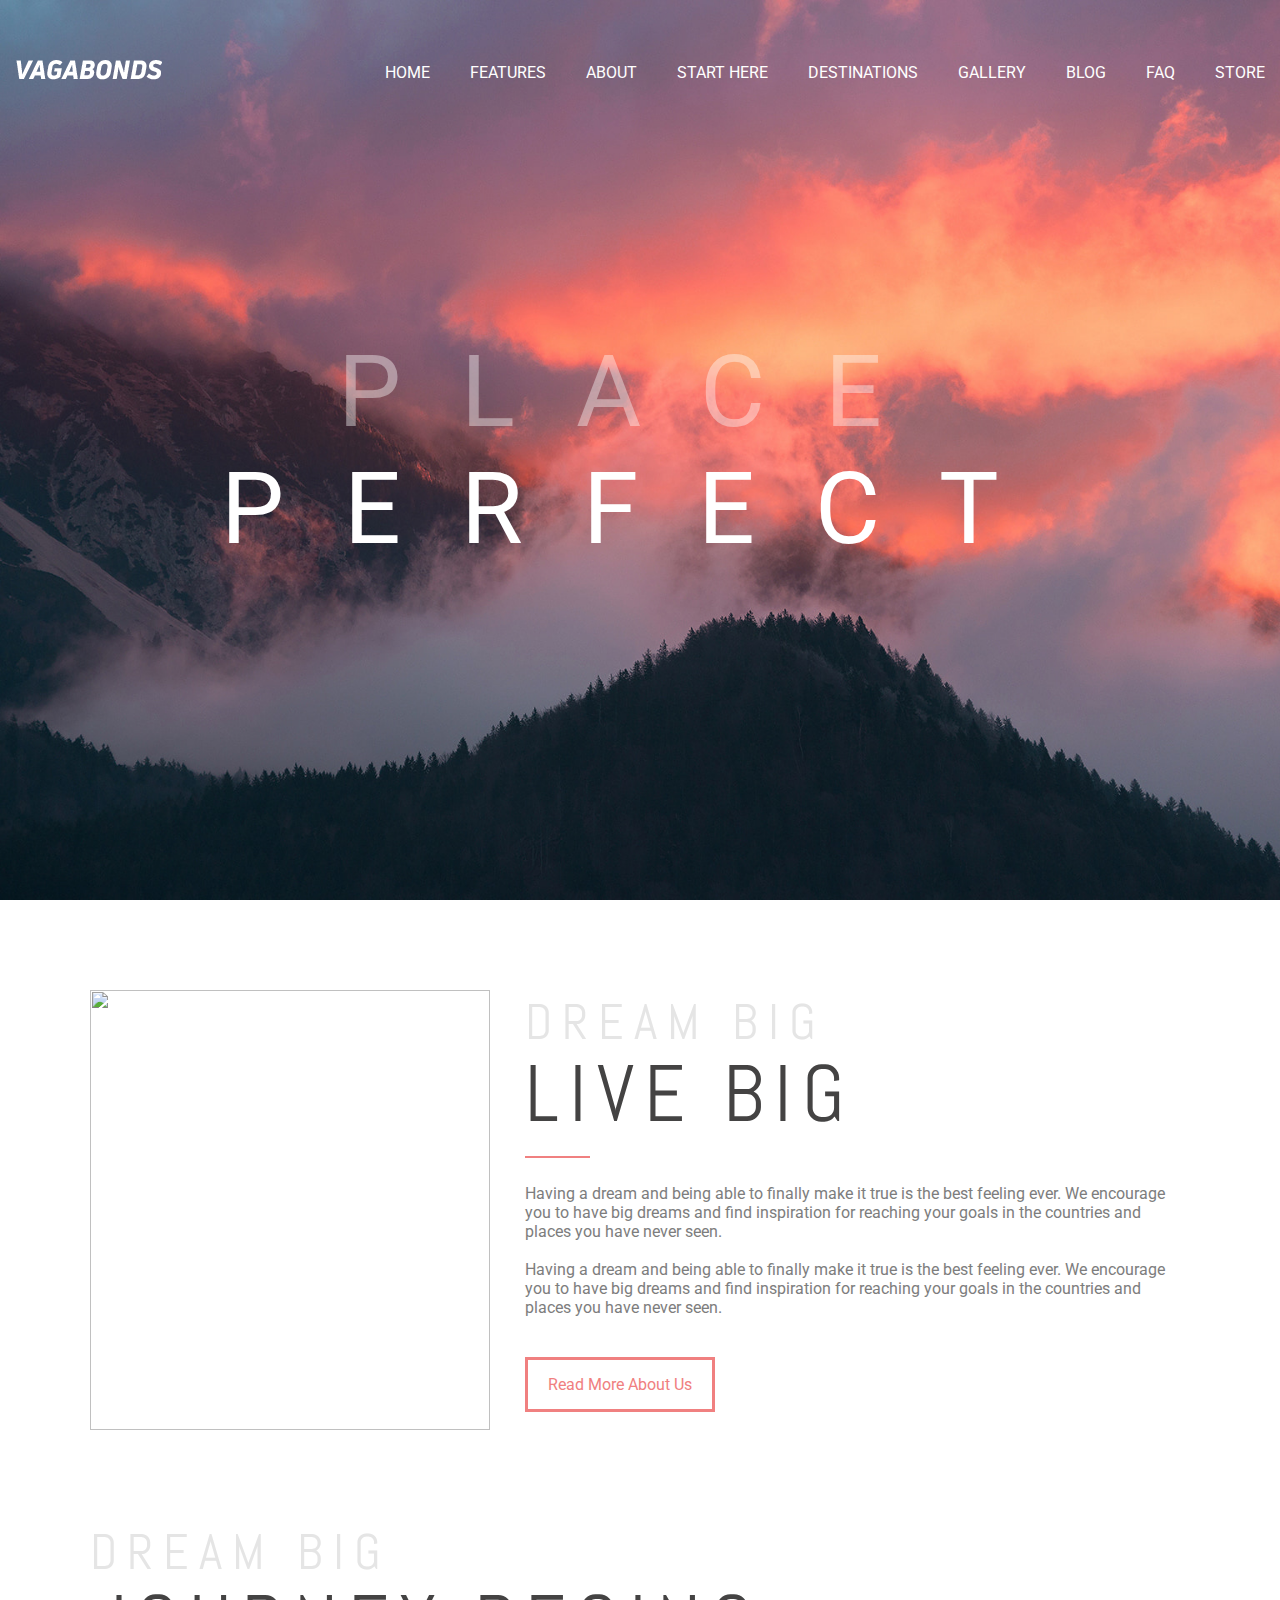
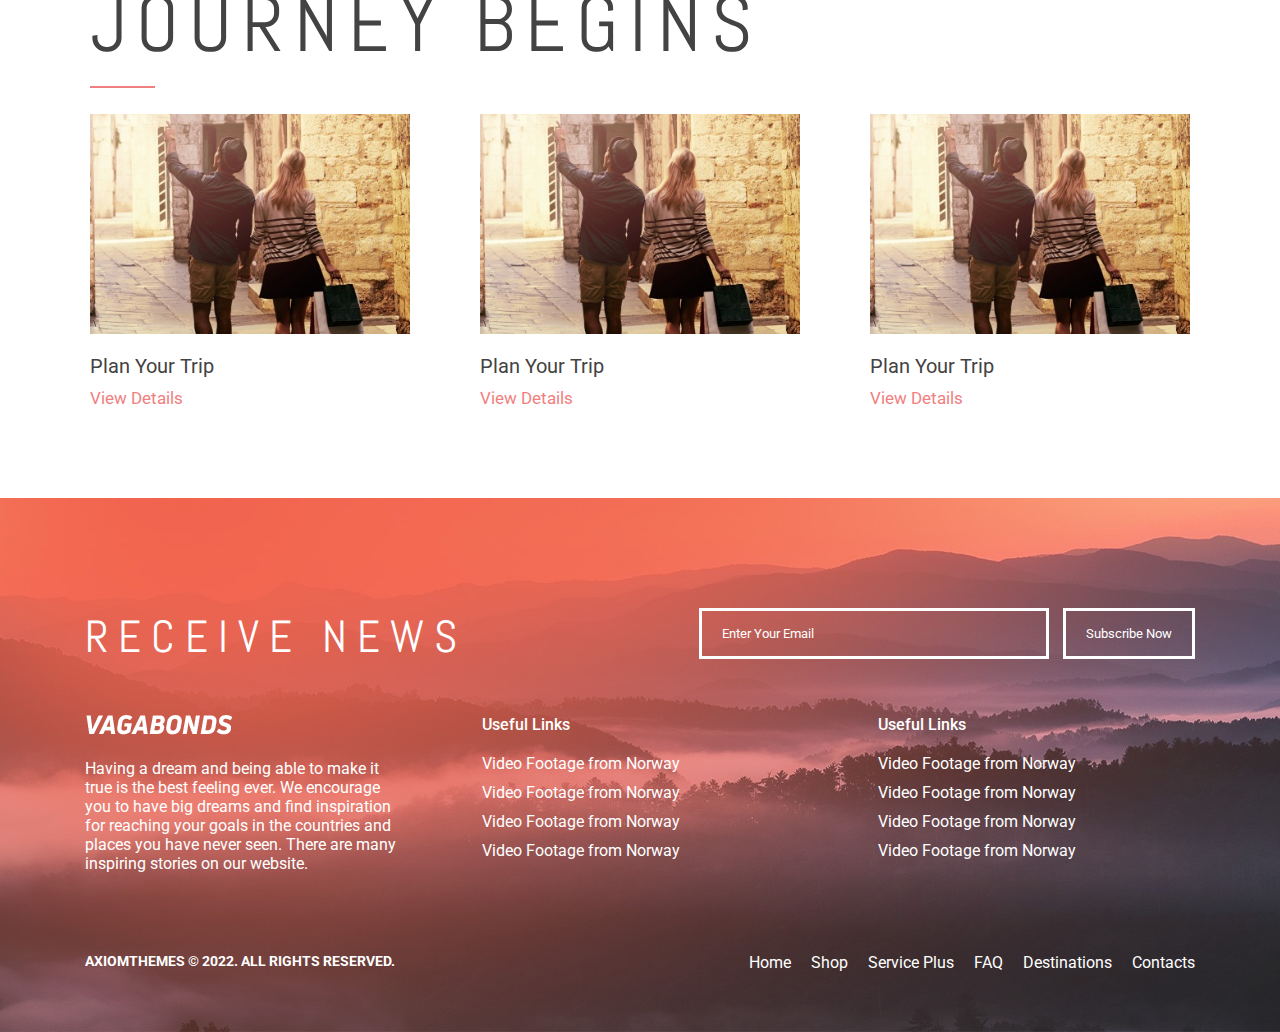
==== vagabonds-replica/index.html @ 5b023198 "feature section completed" ====
<!DOCTYPE html>
<html lang="en">
    <head>
        <meta charset="UTF-8">
        <meta http-equiv="X-UA-Compatible" content="IE=edge">
        <meta name="viewport" content="width=device-width, initial-scale=1.0">
        <!-- Google Fonts Abel and Roboto -->
        <link href="https://fonts.googleapis.com/css2?family=Abel&family=Roboto:ital,wght@0,100;0,300;0,400;0,500;0,700;0,900;1,100;1,300;1,400;1,500;1,700;1,900&display=swap" rel="stylesheet">
        <!-- FontAwesome Icons -->
        <link rel="stylesheet" href="https://use.fontawesome.com/releases/v5.15.4/css/all.css" integrity="sha384-DyZ88mC6Up2uqS4h/KRgHuoeGwBcD4Ng9SiP4dIRy0EXTlnuz47vAwmeGwVChigm" crossorigin="anonymous">
        <!-- Our Custom CSS -->
        <link rel="stylesheet" href="./css/style.css">
        <title>VAGABONDS-Replica</title>
    </head>
    <body>
        <!-- Header Start -->
        <header id="main_header">
            <div class="container">
                <div class="header-nav">
                    <div class="logo">
                        <img src="./images/logo.png" alt="Logo">
                    </div>
                    <button class="bar-button btn">
                        <i class="fas fa-bars"></i>
                    </button>
                    <nav id="navigation" class="navigation">
                        <ul class="main-parent-li-wrapper">
                            <li class="li-item-parent">
                                <a href="#">HOME</a>
                            </li>
                            <li class="li-item-parent">
                                <a href="#">FEATURES</a>
                                <ul class="child-li-wrapper">
                                    <li>
                                        <a href="#">Child 1</a>
                                    </li>
                                    <li>
                                        <a href="#">Child 2</a>
                                    </li>
                                    <li>
                                        <a href="#">Child 3</a>
                                    </li>
                                </ul>
                            </li>
                            <li class="li-item-parent">
                                <a href="#">ABOUT</a>
                            </li>
                            <li class="li-item-parent">
                                <a href="#">START HERE</a>
                            </li>
                            <li class="li-item-parent">
                                <a href="#">DESTINATIONS</a>
                            </li>
                            <li class="li-item-parent">
                                <a href="#">GALLERY</a>
                                <ul class="child-li-wrapper">
                                    <li>
                                        <a href="#">Child 1</a>
                                    </li>
                                    <li>
                                        <a href="#">Child 2</a>
                                    </li>
                                    <li>
                                        <a href="#">Child 3</a>
                                    </li>
                                </ul>
                            </li>
                            <li class="li-item-parent">
                                <a href="#">BLOG</a>
                            </li>
                            <li class="li-item-parent">
                                <a href="#">FAQ</a>
                            </li>
                            <li class="li-item-parent">
                                <a href="#">STORE</a>
                            </li>
                        </ul>
                    </nav>
                </div>
                <div class="header-title">
                    <h1>
                        <span class="top">Place</span>
                        <span class="bottom">Perfect</span>
                    </h1>
                </div>
            </div>
        </header>
        <!-- Header End -->

        <!-- About Us Section Start -->
        <section id="about_us">
            <div class="container">
                <div class="left-side">
                    <img src="https://images.unsplash.com/photo-1637766717192-0f2d350ba7ee?ixlib=rb-1.2.1&ixid=MnwxMjA3fDB8MHxwaG90by1wYWdlfHx8fGVufDB8fHx8&auto=format&fit=crop&w=1374&q=80" alt="">
                </div>
                <div class="right-side">
                    <h2>
                        <span class="dull">DREAM BIG</span>
                        <span class="dark">LIVE BIG</span>
                    </h2>
                    <p>
                        Having a dream and being able to finally make it true is the best feeling ever. We encourage you to have big dreams and find inspiration for reaching your goals in the countries and places you have never seen.
                        <br>
                        <br>
                        Having a dream and being able to finally make it true is the best feeling ever. We encourage you to have big dreams and find inspiration for reaching your goals in the countries and places you have never seen.
                    </p>
                    <a class="button" href="#">Read More About Us</a>
                </div>
            </div>
        </section>
        <!-- About Us Section End -->

        <!-- Feature Posts Section Start -->
        <section id="feature_posts">
            <div class="container">
                <h2>
                    <span class="dull">DREAM BIG</span>
                    <span class="dark">JOURNEY BEGINS</span>
                </h2>
                <div class="row">
                    <div class="left">
                        <div class="img">
                            <img src="./images/left-img.jpg" alt="A girl and a boy are walking!">
                            <div class="layout">
                                <i class="far fa-plus-square"></i>
                            </div>
                        </div>
                        <div class="info">
                            <h4>Plan Your Trip</h4>
                            <a href="#">View Details<i class="fas fa-arrow-right"></i></a>
                        </div>
                    </div>
                    <div class="middle">
                        <div class="img">
                            <img src="./images/left-img.jpg" alt="A girl and a boy are walking!">
                            <div class="layout">
                                <i class="far fa-plus-square"></i>
                            </div>
                        </div>
                        <div class="info">
                            <h4>Plan Your Trip</h4>
                            <a href="#">View Details<i class="fas fa-arrow-right"></i></a>
                        </div>
                    </div>
                    <div class="right">
                        <div class="img">
                            <img src="./images/left-img.jpg" alt="A girl and a boy are walking!">
                            <div class="layout">
                                <i class="far fa-plus-square"></i>
                            </div>
                        </div>
                        <div class="info">
                            <h4>Plan Your Trip</h4>
                            <a href="#">View Details<i class="fas fa-arrow-right"></i></a>
                        </div>
                    </div>
                </div>
            </div>
        </section>
        <!-- Feature Posts Section End -->

        <!-- Footer Start -->
        <footer id="main_footer">
            <div class="container">
                <div class="row-1">
                    <div class="contact-form">
                        <div class="heading">RECEIVE NEWS</div>
                        <form action="#">
                            <input class="email" type="email" placeholder="Enter Your Email">
                            <input class="submit-button" type="submit" value="Subscribe Now">
                        </form>
                    </div>
                </div>
                <div class="row-2">
                    <div class="column-1 column">
                        <div class="logo heading">
                            <img src="./images/logo.png" alt="Footer Logo">
                        </div>
                        <div class="brief-info">
                            <p>
                                Having a dream and being able to make it true is the best feeling ever. We encourage you to have big dreams and find inspiration for reaching your goals in the countries and places you have never seen. There are many inspiring stories on our website.
                            </p>
                        </div>
                    </div>
                    <div class="column-2 column">
                        <div class="heading">Useful Links</div>
                        <div class="links">
                            <ul>
                                <li>
                                    <a href="#">Video Footage from Norway<i class="fas fa-arrow-right"></i></a>
                                </li>
                                <li>
                                    <a href="#">Video Footage from Norway<i class="fas fa-arrow-right"></i></a>
                                </li>
                                <li>
                                    <a href="#">Video Footage from Norway<i class="fas fa-arrow-right"></i></a>
                                </li>
                                <li>
                                    <a href="#">Video Footage from Norway<i class="fas fa-arrow-right"></i></a>
                                </li>
                            </ul>
                        </div>
                    </div>
                    <div class="column-3 column">
                        <div class="heading">Useful Links</div>
                        <div class="links">
                            <ul>
                                <li>
                                    <a href="#">Video Footage from Norway<i class="fas fa-arrow-right"></i></a>
                                </li>
                                <li>
                                    <a href="#">Video Footage from Norway<i class="fas fa-arrow-right"></i></a>
                                </li>
                                <li>
                                    <a href="#">Video Footage from Norway<i class="fas fa-arrow-right"></i></a>
                                </li>
                                <li>
                                    <a href="#">Video Footage from Norway<i class="fas fa-arrow-right"></i></a>
                                </li>
                            </ul>
                        </div>
                    </div>
                </div>
                <div class="row-3">
                    <div class="copy-rights">
                        AXIOMTHEMES © 2022. ALL RIGHTS RESERVED.
                    </div>
                    <div class="nav-links">
                        <nav>
                            <ul>
                                <li>
                                    <a href="#">Home</a>
                                </li>
                                <li>
                                    <a href="#">Shop</a>
                                </li>
                                <li>
                                    <a href="#">Service Plus</a>
                                </li>
                                <li>
                                    <a href="#">FAQ</a>
                                </li>
                                <li>
                                    <a href="#">Destinations</a>
                                </li>
                                <li>
                                    <a href="#">Contacts</a>
                                </li>
                            </ul>
                        </nav>
                    </div>
                </div>
            </div>
        </footer>
        <!-- Footer End -->
        <script src="./js/custom.js"></script>
    </body>
</html>
---- vagabonds-replica/css/style.css ----
*{
    margin: 0;
    padding: 0;
    box-sizing: border-box;
    font-family: 'Roboto', sans-serif;
}

h2 .dull{
    display: block;
    font-size: 50px;
    color: #e5e5e5;
    font-family: 'Abel';
    letter-spacing: 10px;
    font-weight: normal;
}

h2 .dark{
    display: block;
    font-size: 80px;
    color: #444343;
    font-family: 'Abel';
    letter-spacing: 10px;
    font-weight: normal;
    line-height: 1;
}

h2{
    margin-bottom: 50px;
    position: relative;
}

h2:after{
    content: "";
    width: 65px;
    height: 2px;
    background-color: lightcoral;
    position: absolute;
    left: 0px;
    bottom: -24px;
}

.button{
    padding: 15px 20px;
    background: transparent;
    border: 3px solid lightcoral;
    color: lightcoral;
    cursor: pointer;
    text-decoration: none;
    display: inline-block;
}

.button:hover{
    border: 3px solid #444343;
    color: #444343;
}

p{
    color: #7d7d7d;
}

.child-li-wrapper a:hover{
    color: lightcoral !important;
}

.d-none{
    display: none;
}

.d-block{
    display: block;
}

.container{
    max-width: 1280px;
    margin: auto;
}

section, header{
    margin-bottom: 90px;
}

/*  Header Section CSS START  */
#main_header{
    background-image: url('../images/header-background.jpg');
    background-repeat: no-repeat;
    background-size: cover;
    background-position: center;
    height: 100vh;
    position: relative;
    padding: 60px 15px 0 15px;
}

#main_header .header-nav{
    display: flex;
    justify-content: space-between;
    align-items: center;
    position: relative;
    z-index: 1;
}

#main_header .header-nav{
    cursor: pointer;
}

#main_header .bar-button{
    background: none;
    border: none;
    display: none;
    cursor: pointer;
}

#main_header .bar-button .fa-bars{
    font-size: 30px;
    color: white;
}

#main_header .navigation ul{
    display: flex;
}

#main_header .navigation ul .li-item-parent{
    margin-right: 40px;
    list-style: none;
    position: relative;
}

#main_header .navigation ul .li-item-parent:last-child{
    margin-right: 0;
}

#main_header .navigation ul .li-item-parent a{
    color: white;
    text-decoration: none;
    font-family: 'Roboto', sans-serif;
}

#main_header .navigation ul li .child-li-wrapper{
    position: absolute;
    top: 20px;
    flex-direction: column;
    background-color: white;
    padding: 20px;
    display: none;
}

#main_header .navigation ul .li-item-parent:hover .child-li-wrapper{
    display: block;
}

#main_header .navigation ul li .child-li-wrapper li{
    list-style: none;
    width: max-content;
    margin-bottom: 20px;
}

#main_header .navigation ul li .child-li-wrapper li:hover a{
    color: tomato;
}

#main_header .navigation ul li .child-li-wrapper li:last-child{
    margin-bottom: 0;
}

#main_header .navigation ul li .child-li-wrapper a{
    color: #454545;
}

#main_header .header-title{
    position: absolute;
    top: 0;
    left: 0;
    right: 0;
    bottom: 0;
    text-align: center;
    color: white;
    font-size: 50px;
    display: flex;
    justify-content: center;
    align-items: center;
}

#main_header h1{
    display: flex;
    flex-direction: column;
    text-align: center;
    letter-spacing: 60px;
    text-transform: uppercase;
    font-family: 'Abel', sans-serif;
    font-weight: normal;
}

#main_header h1 .top{
    opacity: 0.4;
}

@media screen and (max-width:1100px){
    #main_header .navigation{
        display: none;
    }

    #main_header .bar-button{
        display: block;
    }
}

@media screen and (max-width:900px){
    #main_header .header-title{
        font-size: inherit;
    }
}

@media screen and (max-width:700px){
    #main_header h1{
        letter-spacing: 30px;
    }

    #main_header .header-title{
        font-size: 10px;
    }
}

/*  Header Section CSS END  */

/*  Footer Section CSS Start  */

#main_footer{
    background-image: url('../images/footer-backgroun.jpg');
    background-repeat: no-repeat;
    background-size: cover;
    background-position: center;
    position: relative;
    padding: 60px 15px 0 15px;
}

#main_footer .container{
    padding: 50px 70px;
}

#main_footer .contact-form{
    display: flex;
    justify-content: space-between;
    flex-wrap: wrap;
}

#main_footer .contact-form .heading{
    color: white;
    font-size: 45px;
    font-family: 'Abel', sans-serif;
    letter-spacing: 10px;
}

#main_footer .contact-form form{
    width: 100%;
    text-align: right;
    max-width: 500px;
}

#main_footer .contact-form input{
    padding: 15px 20px;
    background: transparent;
    border: 3px solid white;
    color: white;
    cursor: pointer;
}

#main_footer .contact-form .submit-button:hover{
    background-color: lightcoral;
}

#main_footer .contact-form .email{
    margin-right: 10px;
    max-width: 350px;
    width: 100%;
}

#main_footer .contact-form input::placeholder{
    color: white;
}

#main_footer .row-1{
    margin-bottom: 50px;
}

#main_footer .row-2{
    display: flex;
    flex-wrap: wrap;
    margin-bottom: 50px;
}

#main_footer .row-2 .column{
    flex: 1;
    min-width: 227px;
    width: 100%;
    margin-bottom: 30px !important;
}

#main_footer .row-2 .column-2{
    margin: 0 80px;
}

#main_footer .row-2 .column .heading{
    margin-bottom: 20px;
    color: white;
    font-family: 'Roboto', sans-serif;
    font-weight: 500;
}

#main_footer .row-2 .column-1 .brief-info{
    color: white;
    font-family: 'Roboto', sans-serif;
}

#main_footer .row-2 .column-1 .logo{
    cursor: pointer;
}

#main_footer .links ul{
    list-style: none;
    list-style: none;
}

#main_footer p{
    color: white;
}

#main_footer .links ul li{
    margin-bottom: 10px;
}

#main_footer .links ul a{
    color: white;
    text-decoration: none;
    font-family: 'Roboto', sans-serif;
}

#main_footer .links ul a i{
    float: right;
}

#main_footer .row-3{
    display: flex;
    flex-wrap: wrap;
    justify-content: space-between;
}

#main_footer .row-3 .copy-rights{
    color: white;
    font-size: 14px;
    margin-bottom: 10px;
    font-weight: bold;
}

#main_footer .row-3 nav ul{
    display: flex;
    list-style: none;
    flex-wrap: wrap;
}

#main_footer .row-3 nav ul li{
    margin-right: 20px;
    margin-bottom: 10px;
}

#main_footer .row-3 nav ul li:last-child{
    margin-right: 0;
}

#main_footer .row-3 nav ul li a{
    color: white;
    text-decoration: none;
}

@media screen and (max-width: 784px){
    #main_footer .row-2 .column-2{
        margin-left: 0;
        margin-right: 0;
    }

    #main_footer .row-2 .column{
        flex: initial;
    }
}

@media screen and (max-width: 668px){
    #main_footer .contact-form form{
        text-align: left;
    }

    #main_footer .contact-form .email{
        margin-bottom: 20px;
    }

    #main_footer .contact-form .heading{
        margin-bottom: 20px;
    }
}

@media screen and (max-width: 500px){
    #main_footer .container{
        padding-left: 0;
        padding-right: 0;
    }
}
/*  Footer Section CSS END  */

/*  About Us Section CSS Start  */
#about_us .left-side{
    max-width: 400px;
    height: 440px;
    flex: 1;
    min-width: 400px;
}

#about_us .container{
    display: flex;
    flex-wrap: wrap;
    padding: 0 90px;
}

#about_us .left-side img{
    width: 100%;
    height: 100%;
    object-fit: cover;
}

#about_us .right-side{
    flex: 1;
    margin-left: 35px;
    min-width: 507px;
}

#about_us .right-side p{
    margin-bottom: 40px;
}

@media screen and (max-width: 1122px){
    #about_us .left-side{
        max-width: initial;
        height: 250px;
        flex: 1;
        min-width: 400px;
    }
}

@media screen and (max-width: 760px){
    #about_us .container{
        display: inherit;
        padding: 60px 15px;
    }

    #about_us .left-side{
        min-width: initial;
    }

    #about_us .right-side{
        min-width: inherit;
        margin-left: 0;
    }
}
/*  About Us Section CSS END  */

/* Feature Posts Section Start */
#feature_posts .img{
    max-width: 320px;
    max-height: 220px;
    height: 100%;
    width: 100%;
    margin-bottom: 20px;
    position: relative;
}

#feature_posts .img .layout{
    position: absolute;
    top: 0;
    bottom: 0;
    right: 0;
    left: 0;
    background: rgba(240, 128, 128, 0.8);
    display: flex;
    justify-content: center;
    align-items: center;
    opacity: 0;
    transition: all 0.3s linear;
}

#feature_posts .img .layout i{
    color: white;
    font-size: 60px;
    transform: scale(0);
    transition: all 0.3s linear;
}

#feature_posts .img:hover .layout{
    opacity: 1;
}


#feature_posts .img:hover i{
    transform: scale(1);
}

#feature_posts{
    padding: 0 90px;
}

#feature_posts .img img{
    width: 100%;
    height: 100%;
    object-fit: cover;
}

#feature_posts .row{
    display: flex;
    justify-content: space-between;
    flex-wrap: wrap;
}

#feature_posts .info h4{
    font-size: 20px;
    font-weight: 400;
    margin-bottom: 10px;
    color: #444343;
}

#feature_posts .info a{
    font-size: 17px;
    font-weight: 400;
    margin-bottom: 10px;
    color: lightcoral;
    text-decoration: none;
}

#feature_posts .info a i{
    margin-left: 10px;
    font-size: 13px;
}


/* Feature Posts Section End */
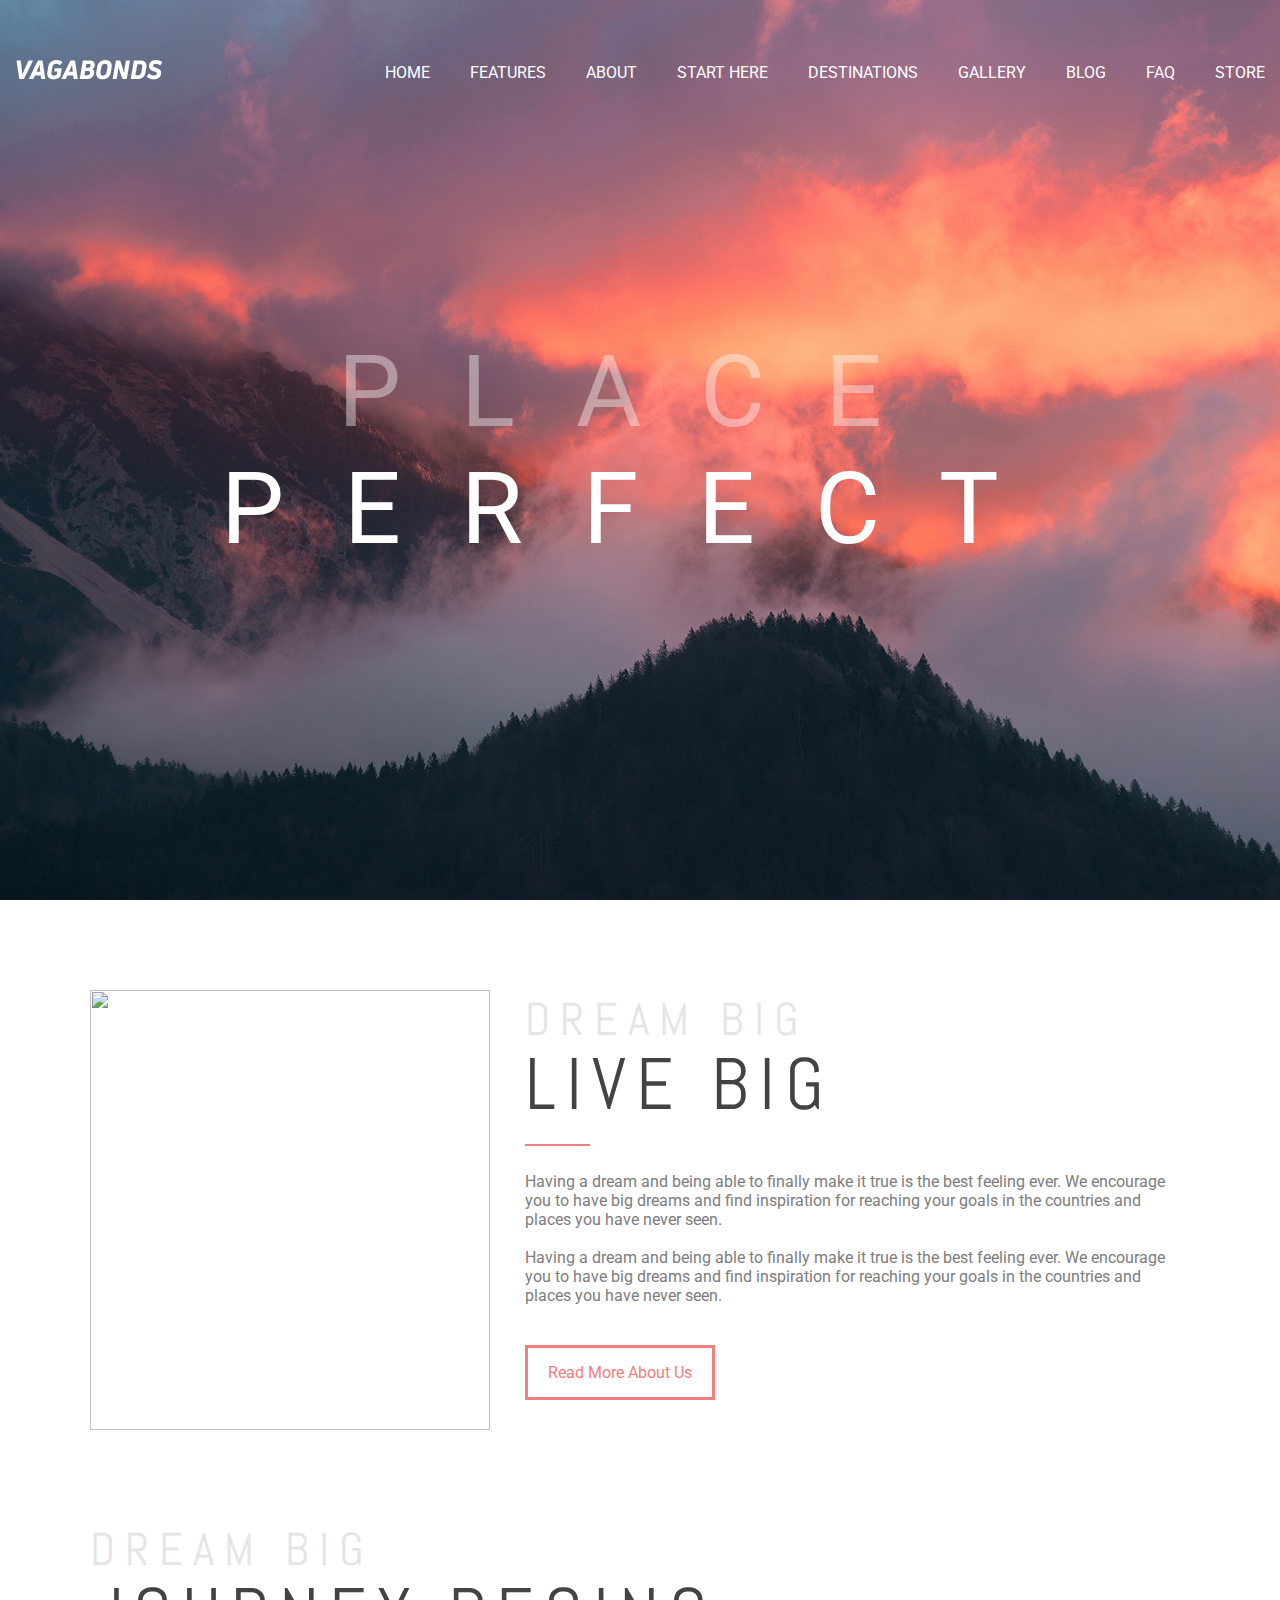
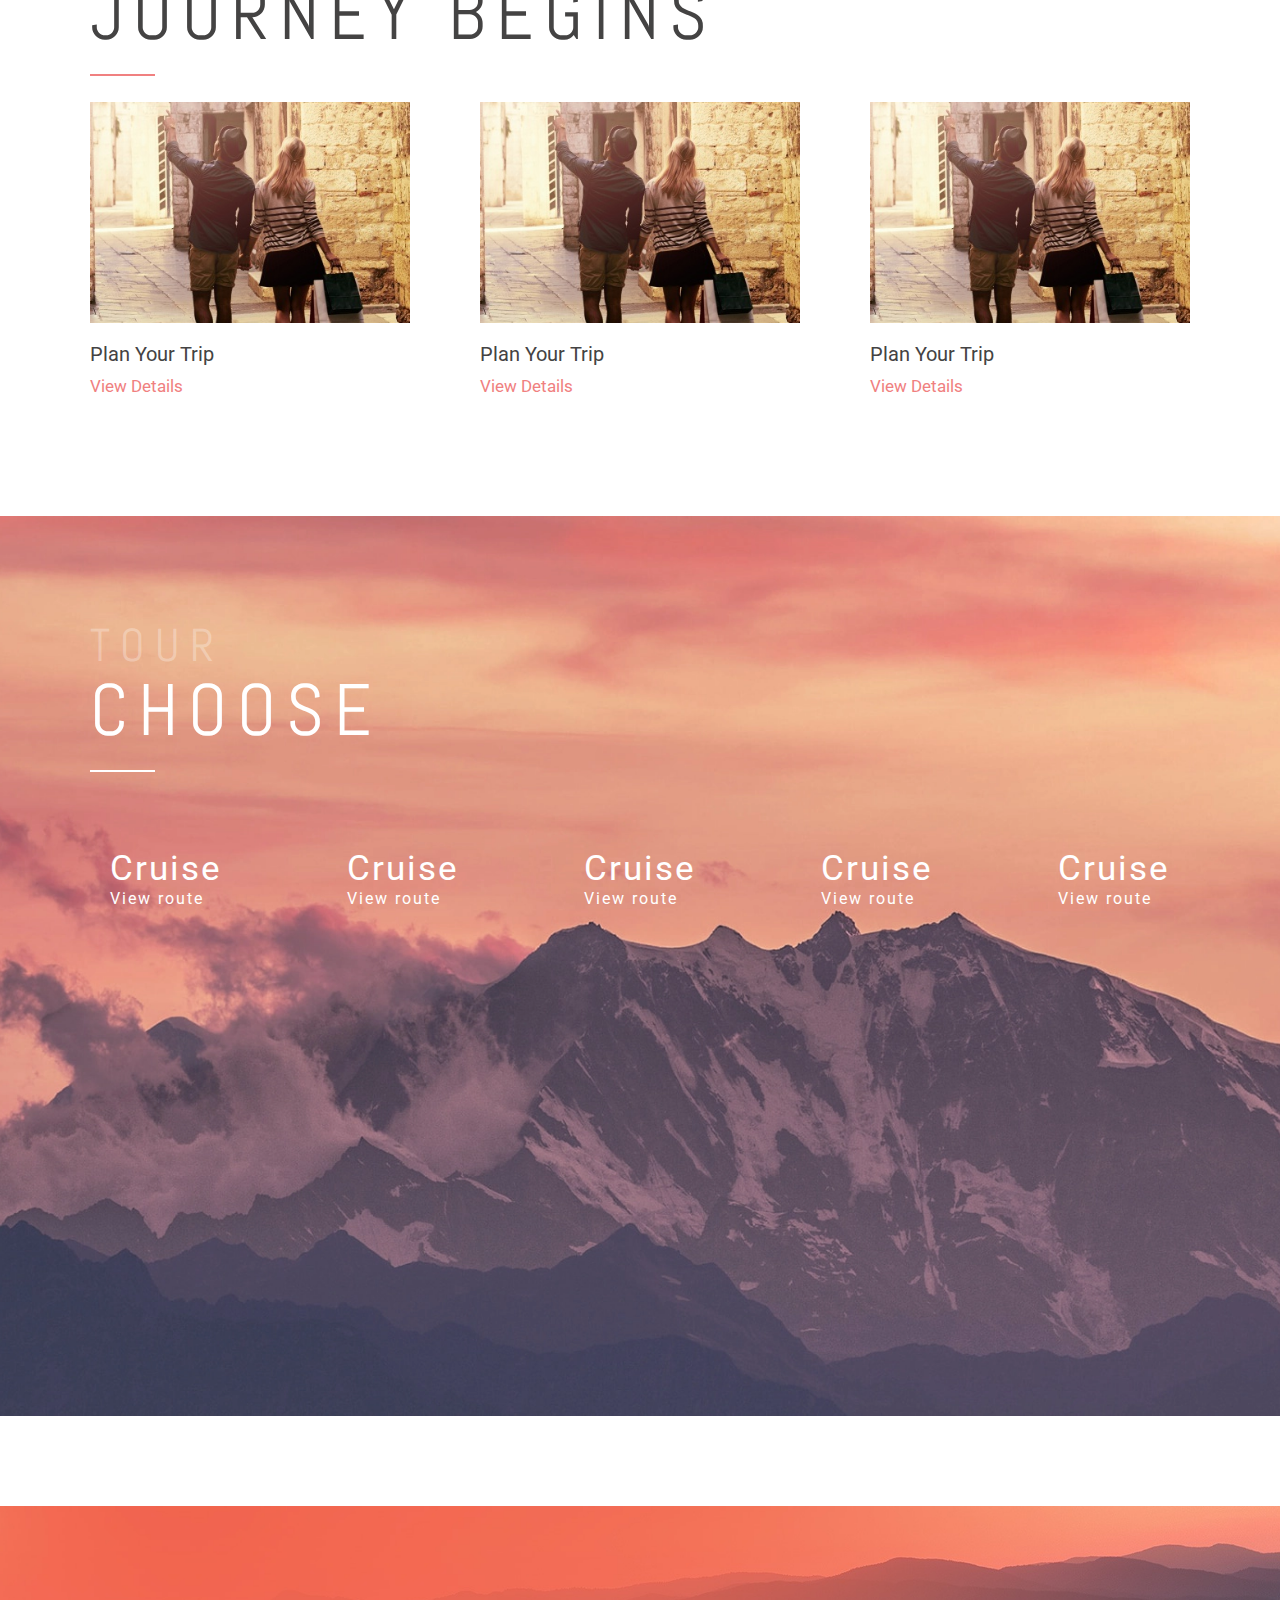
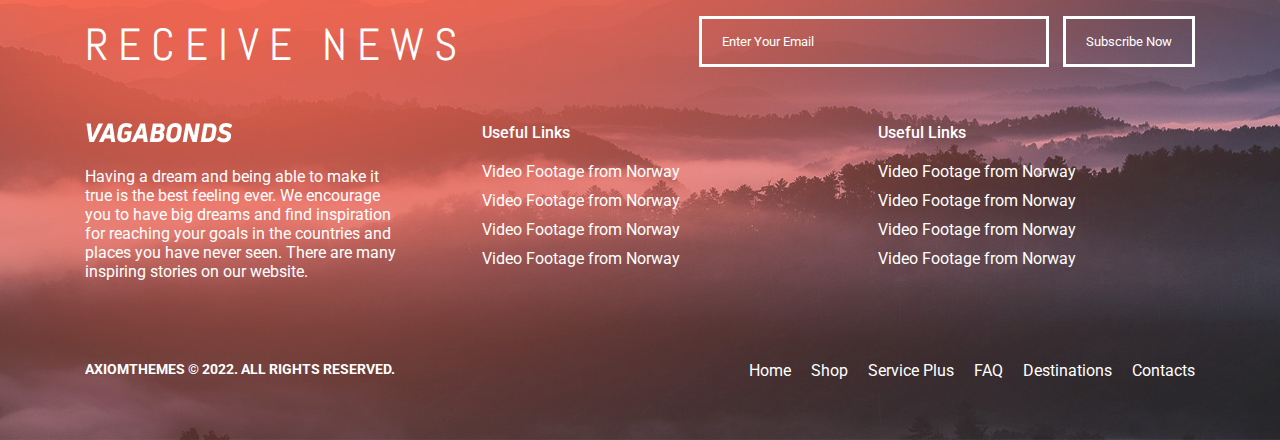
==== commit a9d8a7da: "category choose section done" ====
--- a/vagabonds-replica/index.html
+++ b/vagabonds-replica/index.html
@@ -118,7 +118,7 @@
                     <span class="dark">JOURNEY BEGINS</span>
                 </h2>
                 <div class="row">
-                    <div class="left">
+                    <div class="left row-item">
                         <div class="img">
                             <img src="./images/left-img.jpg" alt="A girl and a boy are walking!">
                             <div class="layout">
@@ -130,7 +130,7 @@
                             <a href="#">View Details<i class="fas fa-arrow-right"></i></a>
                         </div>
                     </div>
-                    <div class="middle">
+                    <div class="middle row-item">
                         <div class="img">
                             <img src="./images/left-img.jpg" alt="A girl and a boy are walking!">
                             <div class="layout">
@@ -142,7 +142,7 @@
                             <a href="#">View Details<i class="fas fa-arrow-right"></i></a>
                         </div>
                     </div>
-                    <div class="right">
+                    <div class="right row-item">
                         <div class="img">
                             <img src="./images/left-img.jpg" alt="A girl and a boy are walking!">
                             <div class="layout">
@@ -158,6 +158,44 @@
             </div>
         </section>
         <!-- Feature Posts Section End -->
+
+        <!-- Category Choose Section Start -->
+        <section id="category_choose">
+            <div class="container">
+                <h2>
+                    <span class="dull">Tour</span>
+                    <span class="dark">Choose</span>
+                </h2>
+                <div class="row">
+                    <a href="#">
+                        <i class="fas fa-th-large"></i>
+                        <h4>Cruise</h4>
+                        <span>View route<i class="fas fa-arrow-right"></i></span>
+                    </a>
+                    <a href="#">
+                        <i class="fas fa-th-large"></i>
+                        <h4>Cruise</h4>
+                        <span>View route<i class="fas fa-arrow-right"></i></span>
+                    </a>
+                    <a href="#">
+                        <i class="fas fa-th-large"></i>
+                        <h4>Cruise</h4>
+                        <span>View route<i class="fas fa-arrow-right"></i></span>
+                    </a>
+                    <a href="#">
+                        <i class="fas fa-th-large"></i>
+                        <h4>Cruise</h4>
+                        <span>View route<i class="fas fa-arrow-right"></i></span>
+                    </a>
+                    <a href="#">
+                        <i class="fas fa-th-large"></i>
+                        <h4>Cruise</h4>
+                        <span>View route<i class="fas fa-arrow-right"></i></span>
+                    </a>
+                </div>
+            </div>
+        </section>
+        <!-- Category Choose Section End -->
 
         <!-- Footer Start -->
         <footer id="main_footer">
--- a/vagabonds-replica/css/style.css
+++ b/vagabonds-replica/css/style.css
@@ -7,7 +7,7 @@
 
 h2 .dull{
     display: block;
-    font-size: 50px;
+    font-size: 3.6vw;
     color: #e5e5e5;
     font-family: 'Abel';
     letter-spacing: 10px;
@@ -16,7 +16,7 @@
 
 h2 .dark{
     display: block;
-    font-size: 80px;
+    font-size: 5.7vw;
     color: #444343;
     font-family: 'Abel';
     letter-spacing: 10px;
@@ -27,6 +27,7 @@
 h2{
     margin-bottom: 50px;
     position: relative;
+    text-transform: uppercase;
 }
 
 h2:after{
@@ -439,13 +440,14 @@
         height: 250px;
         flex: 1;
         min-width: 400px;
+        margin-bottom: 20px;
     }
 }
 
 @media screen and (max-width: 760px){
     #about_us .container{
         display: inherit;
-        padding: 60px 15px;
+        padding: 0 15px;
     }
 
     #about_us .left-side{
@@ -463,8 +465,6 @@
 #feature_posts .img{
     max-width: 320px;
     max-height: 220px;
-    height: 100%;
-    width: 100%;
     margin-bottom: 20px;
     position: relative;
 }
@@ -515,6 +515,10 @@
     flex-wrap: wrap;
 }
 
+#feature_posts .row-item{
+    margin-bottom: 30px;
+}
+
 #feature_posts .info h4{
     font-size: 20px;
     font-weight: 400;
@@ -536,4 +540,69 @@
 }
 
 
-/* Feature Posts Section End */+/* Feature Posts Section End */
+
+/* Category Choose Section Start */
+#category_choose{
+    background-image: url(../images/new-img-8-vag-copyright.jpg);
+    background-repeat: no-repeat;
+    background-position: center;
+    background-size: cover;
+    min-height: 100vh;
+    padding: 0 90px;
+}
+
+#category_choose .container{
+    padding-top: 100px;
+    padding-bottom: 100px;
+}
+
+#category_choose .container .row{
+    display: flex;
+    justify-content: space-between;
+    flex-wrap: wrap;
+}
+
+#category_choose h2{
+    margin-bottom: 80px;
+}
+
+#category_choose h2 .dull{
+    color: rgba(255, 255, 255, 0.301);
+}
+
+#category_choose h2::after{
+    background-color: white;
+}
+
+#category_choose h2 .dark{
+    color: white;
+}
+
+#category_choose .row a{
+    display: inline-block;
+    color: white;
+    text-decoration: none;
+    margin: 20px;
+}
+
+#category_choose .row a h4{
+    font-weight: normal;
+    font-size: 35px;
+    text-decoration: none;
+    letter-spacing: 2px;
+}
+
+#category_choose .row a .fa-th-large{
+    font-size: 80px;
+    margin-bottom: 10px;
+}
+
+#category_choose .row a .fa-arrow-right{
+    margin-left: 10px;
+}
+
+#category_choose .row a span{
+    letter-spacing: 2px;
+}
+/* Category Choose Section End */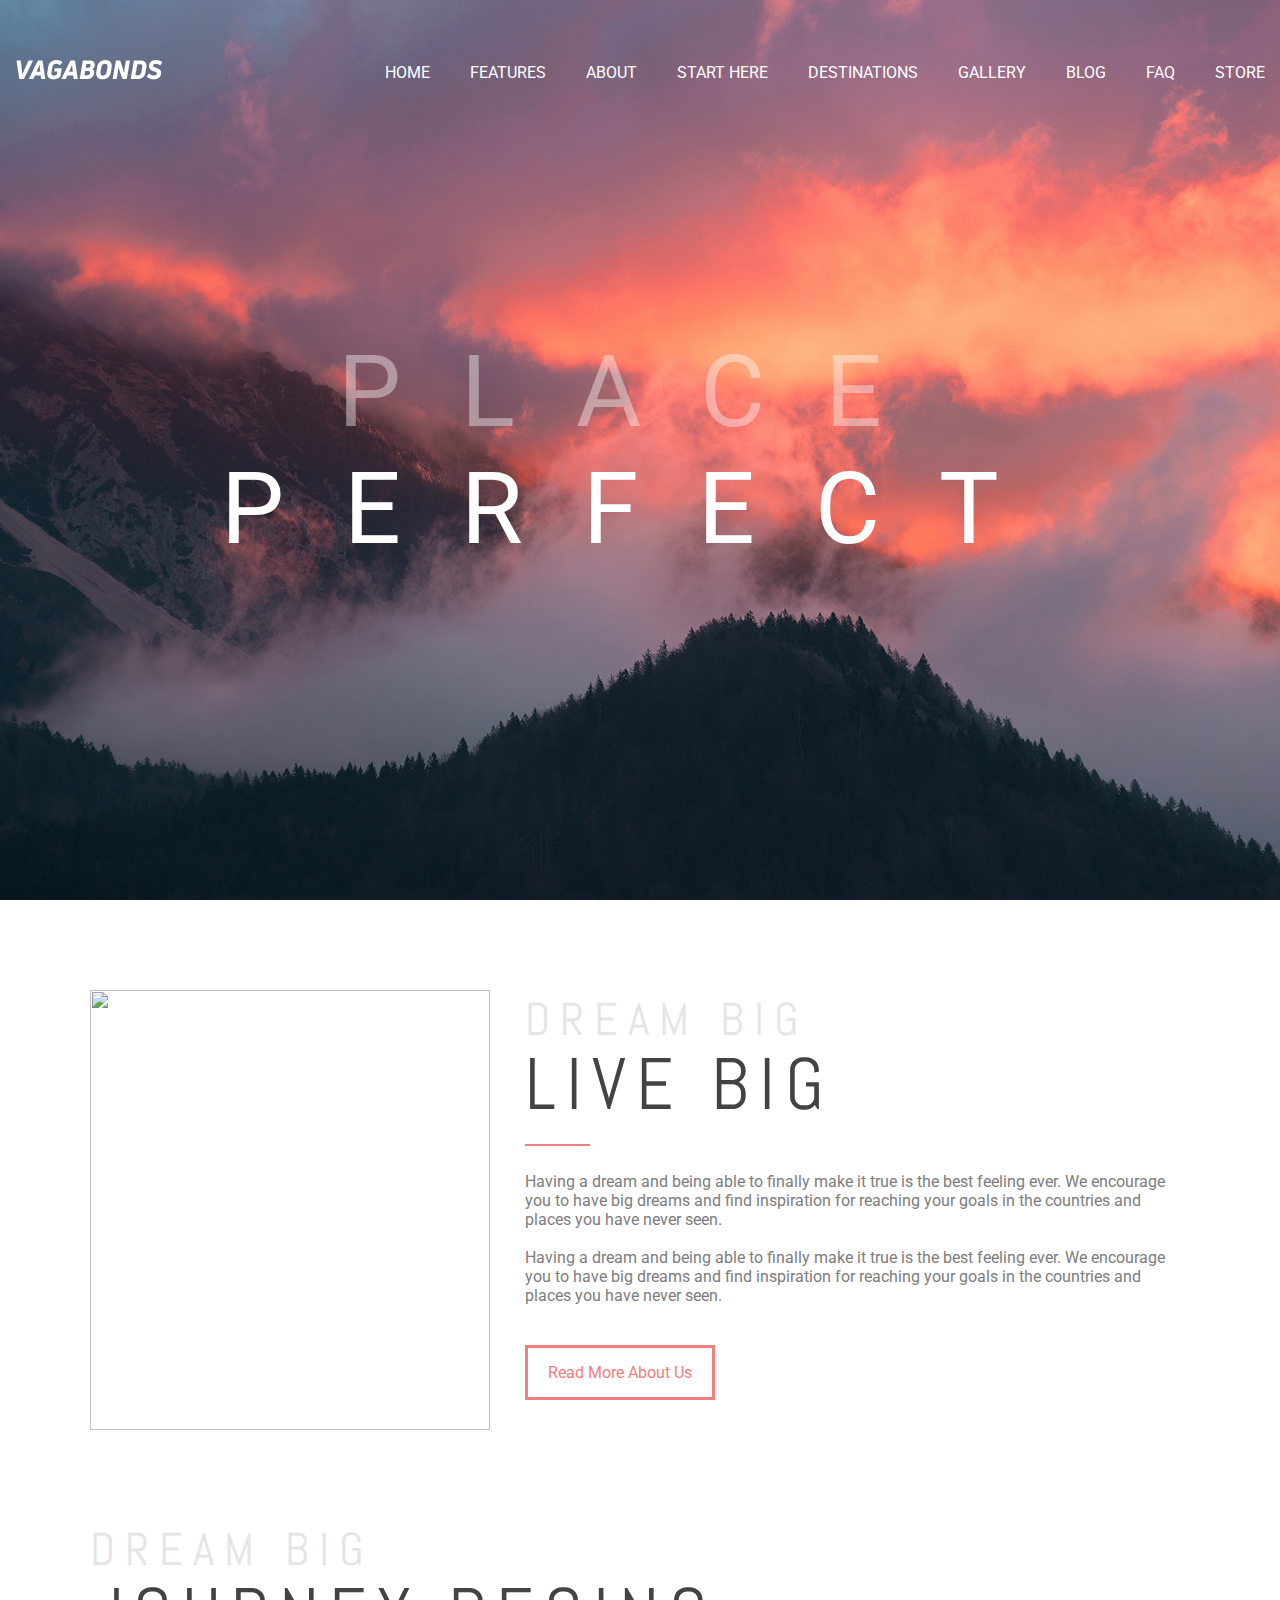
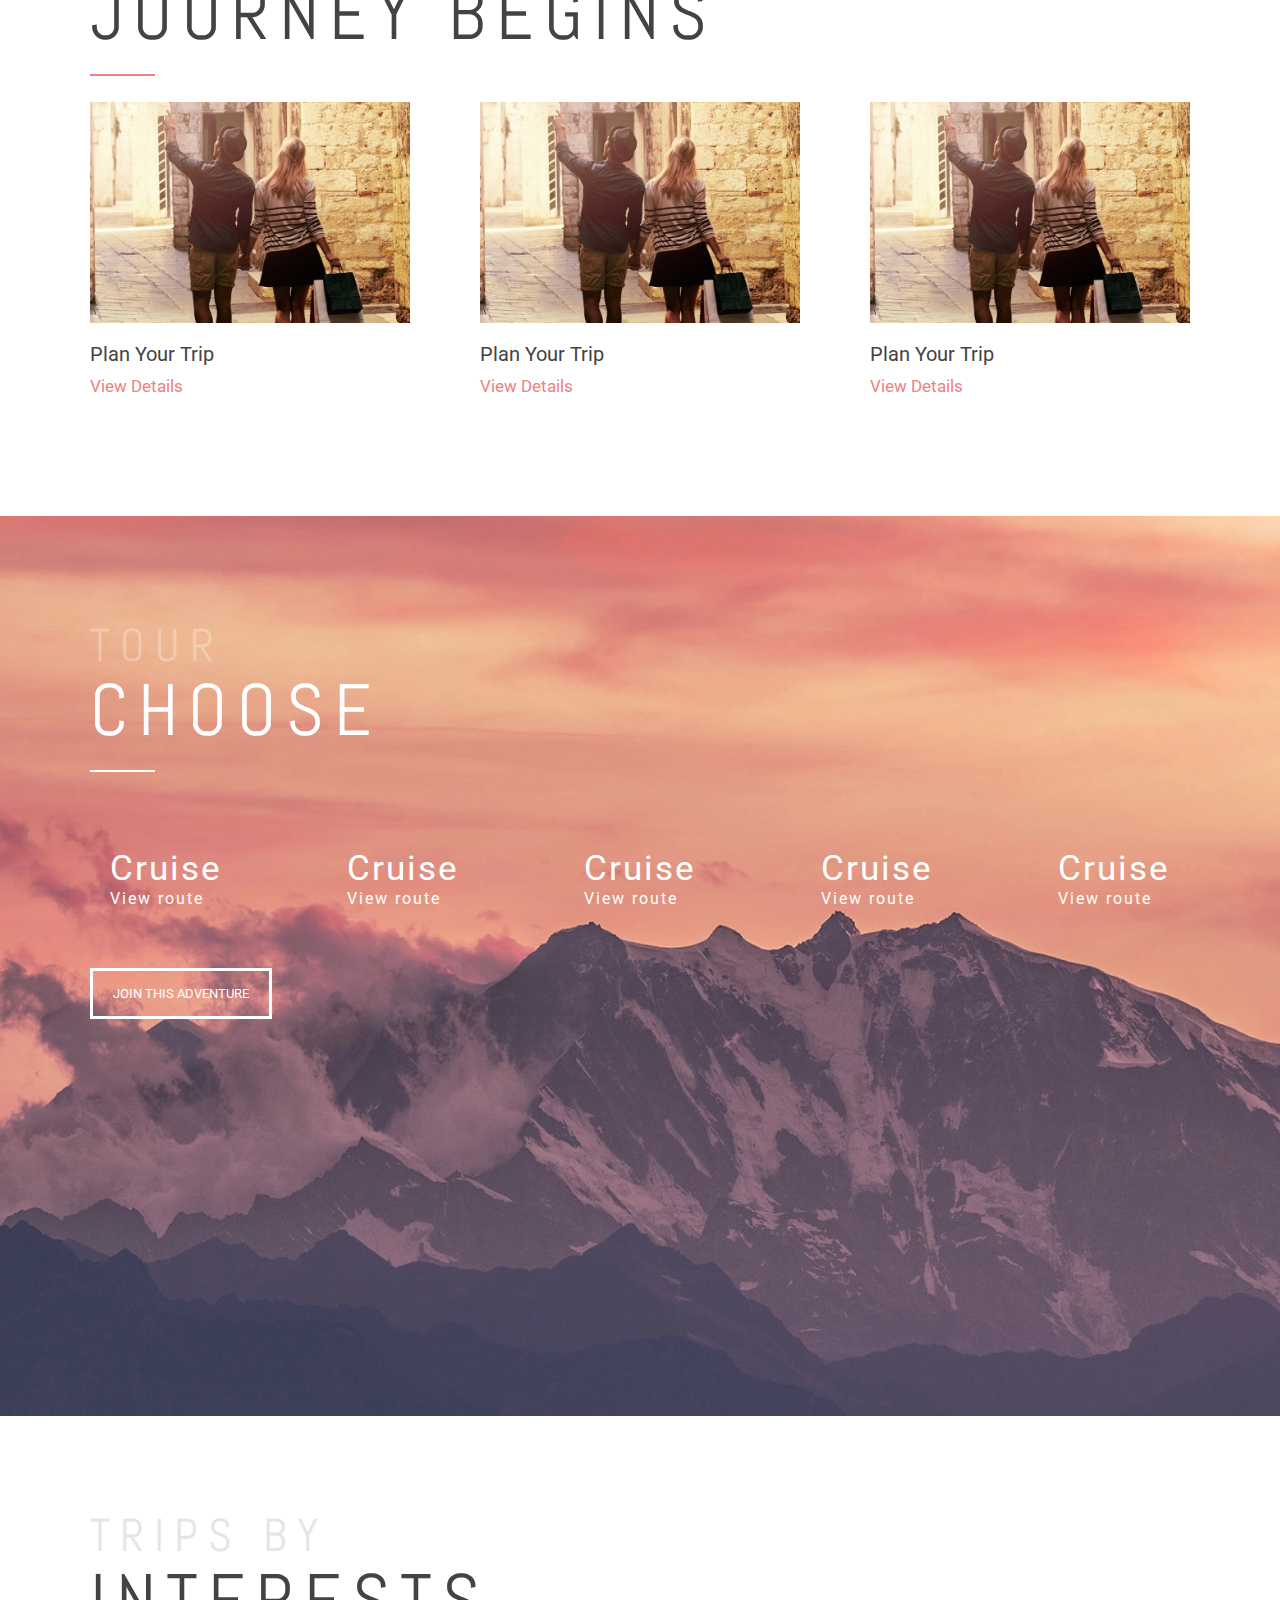
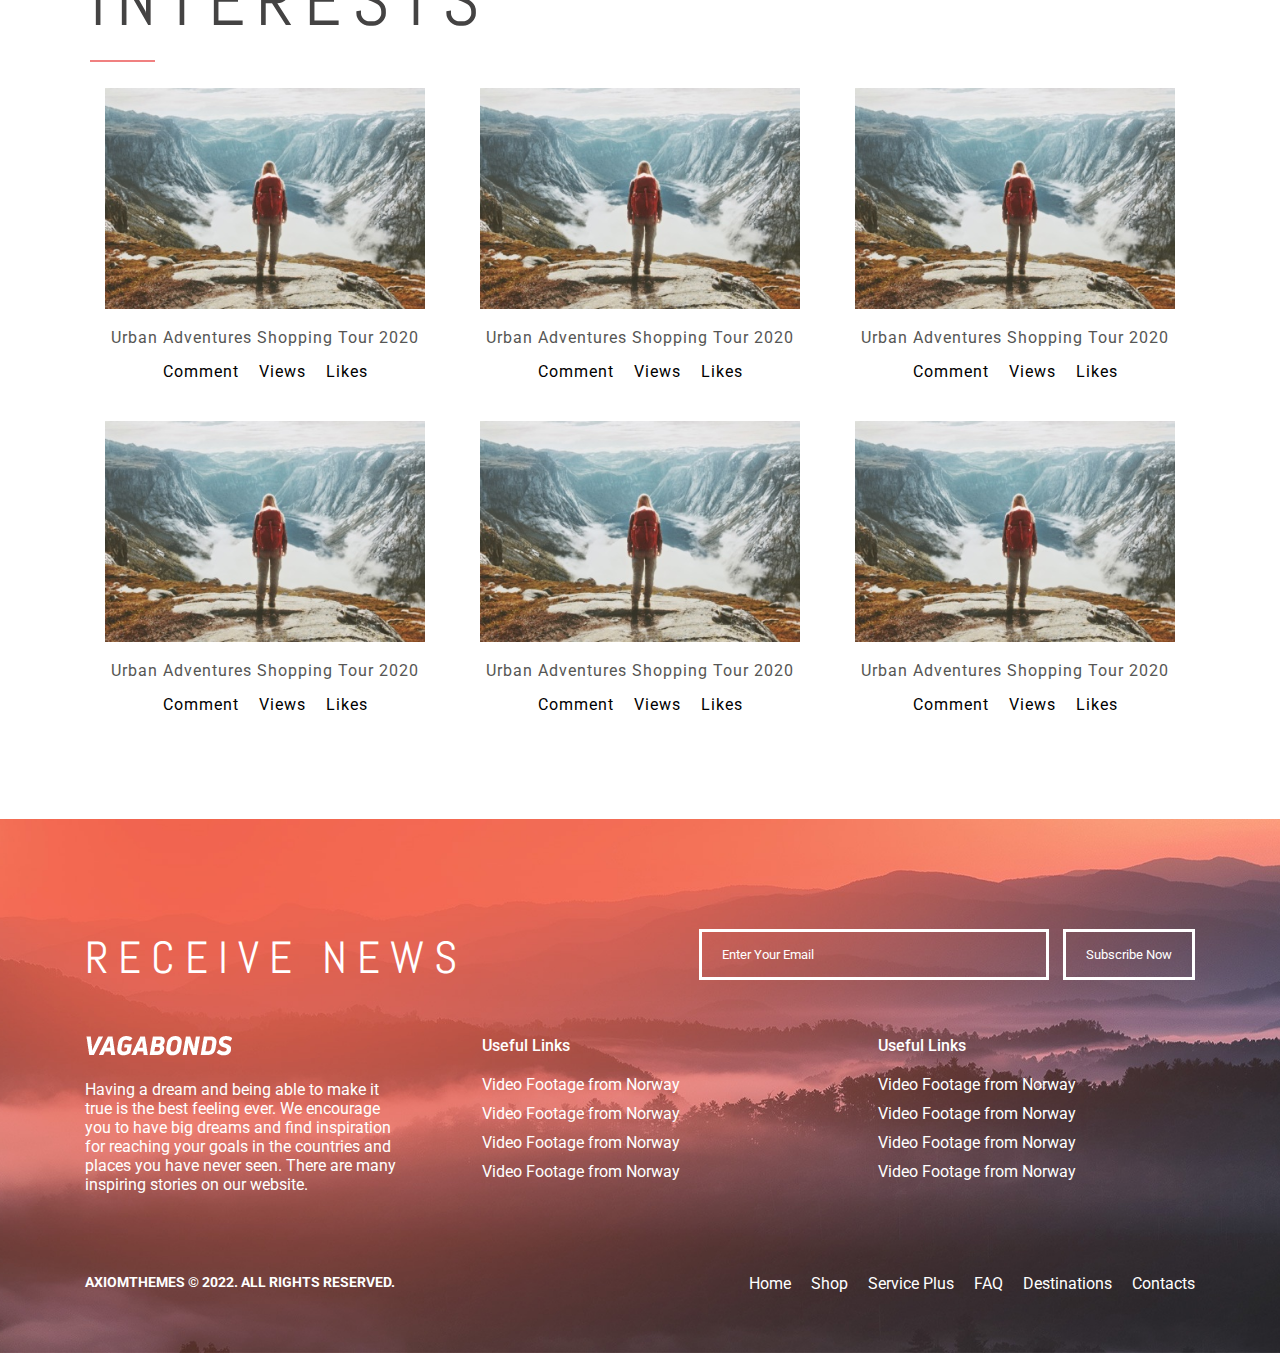
==== commit eeeaf653: "Interest Post Section Completed" ====
--- a/vagabonds-replica/index.html
+++ b/vagabonds-replica/index.html
@@ -193,9 +193,130 @@
                         <span>View route<i class="fas fa-arrow-right"></i></span>
                     </a>
                 </div>
+                <div class="contact-form">
+                <form action="#">
+                    <input class="submit-button" type="submit" value="JOIN THIS ADVENTURE">
+                </form>
+            </div>
             </div>
         </section>
         <!-- Category Choose Section End -->
+
+        
+        <!--Intrest_post section start-->  
+        <section id="intrest_post">
+            <div class="container">
+                <h2>
+                    <span class="dull">TRIPS BY</span>
+                    <span class="dark">INTERESTS</span>
+                </h2>
+                <div class="row"> 
+                    <div class="card">
+                        <div class="img">
+                            <img src="./images/intrest img.jpg" alt="girl standing on a mountain">
+                            <div class="layout">
+                                <i class="far fa-plus-square"></i>
+                            </div>
+                        </div>
+                        <div class="info">
+                            <h4>Urban Adventures Shopping Tour 2020</h4>
+                            <div class="response">
+                            <span class="comment">Comment</span>
+                            <span class="views">Views</span>
+                            <span class="like">Likes</span>
+                        </div>
+                            
+                        </div>
+                    </div>
+                    <div class="card">
+                        <div class="img">
+                            <img src="./images/intrest img.jpg" alt="girl standing on a mountain">
+                            <div class="layout">
+                                <i class="far fa-plus-square"></i>
+                            </div>
+                        </div>
+                        <div class="info">
+                            <h4>Urban Adventures Shopping Tour 2020</h4>
+                            <div class="response">
+                                <span class="comment">Comment</span>
+                                <span class="views">Views</span>
+                                <span class="like">Likes</span>
+                            </div>
+                        </div>
+                    </div>
+                    <div class="card">
+                        <div class="img">
+                            <img src="./images/intrest img.jpg" alt="girl standing on a mountain">
+                            <div class="layout">
+                                <i class="far fa-plus-square"></i>
+                            </div>
+                        </div>
+                        <div class="info">
+                            <h4>Urban Adventures Shopping Tour 2020</h4>
+                                <div class="response">
+                                    <span class="comment">Comment</span>
+                                    <span class="views">Views</span>
+                                    <span class="like">Likes</span>
+                                </div>
+                            
+                        </div>
+                    </div>
+                    <div class="card">
+                        <div class="img">
+                            <img src="./images/intrest img.jpg" alt="girl standing on a mountain">
+                            <div class="layout">
+                                <i class="far fa-plus-square"></i>
+                            </div>
+                        </div>
+                        <div class="info">
+                            <h4>Urban Adventures Shopping Tour 2020</h4>
+                                <div class="response">
+                                    <span class="comment">Comment</span>
+                                    <span class="views">Views</span>
+                                    <span class="like">Likes</span>
+                                </div>
+                            
+                        </div>
+                    </div>
+                    <div class="card">
+                        <div class="img">
+                            <img src="./images/intrest img.jpg" alt="girl standing on a mountain">
+                            <div class="layout">
+                                <i class="far fa-plus-square"></i>
+                            </div>
+                        </div>
+                        <div class="info">
+                            <h4>Urban Adventures Shopping Tour 2020</h4>
+                                <div class="response">
+                                    <span class="comment">Comment</span>
+                                    <span class="views">Views</span>
+                                    <span class="like">Likes</span>
+                                </div>
+                            
+                        </div>
+                    </div>
+                    <div class="card">
+                        <div class="img">
+                            <img src="./images/intrest img.jpg" alt="girl standing on a mountain">
+                            <div class="layout">
+                                <i class="far fa-plus-square"></i>
+                            </div>
+                        </div>
+                        <div class="info">
+                            <h4>Urban Adventures Shopping Tour 2020</h4>
+                                <div class="response">
+                                    <span class="comment">Comment</span>
+                                    <span class="views">Views</span>
+                                    <span class="like">Likes</span>
+                                </div>
+                            
+                        </div>
+                    </div>
+                </div>
+            </div>
+        </section>
+        <!--Intrest_post section End-->
+
 
         <!-- Footer Start -->
         <footer id="main_footer">
--- a/vagabonds-replica/css/style.css
+++ b/vagabonds-replica/css/style.css
@@ -1,8 +1,45 @@
+:root{
+    --sections_padding: 0 90px;
+}
+
 *{
     margin: 0;
     padding: 0;
     box-sizing: border-box;
     font-family: 'Roboto', sans-serif;
+}
+.img{
+    max-width: 320px;
+    max-height: 220px;
+    height: 100%;
+    width: 100%;
+    margin-bottom: 20px;
+    position: relative;
+}
+.img .layout{
+    position: absolute;
+    top: 0;
+    bottom: 0;
+    right: 0;
+    left: 0;
+    background: rgba(240, 128, 128, 0.8);
+    display: flex;
+    justify-content: center;
+    align-items: center;
+    opacity: 0;
+    transition: all 0.3s linear;
+}
+ .img .layout i{
+    color: white;
+    font-size: 60px;
+    transform: scale(0);
+    transition: all 0.3s linear;
+}
+ .img:hover .layout{
+    opacity: 1;
+}
+ .img:hover i{
+    transform: scale(1);
 }
 
 h2 .dull{
@@ -415,7 +452,7 @@
 #about_us .container{
     display: flex;
     flex-wrap: wrap;
-    padding: 0 90px;
+    padding: var(--sections_padding);
 }
 
 #about_us .left-side img{
@@ -462,33 +499,7 @@
 /*  About Us Section CSS END  */
 
 /* Feature Posts Section Start */
-#feature_posts .img{
-    max-width: 320px;
-    max-height: 220px;
-    margin-bottom: 20px;
-    position: relative;
-}
-
-#feature_posts .img .layout{
-    position: absolute;
-    top: 0;
-    bottom: 0;
-    right: 0;
-    left: 0;
-    background: rgba(240, 128, 128, 0.8);
-    display: flex;
-    justify-content: center;
-    align-items: center;
-    opacity: 0;
-    transition: all 0.3s linear;
-}
-
-#feature_posts .img .layout i{
-    color: white;
-    font-size: 60px;
-    transform: scale(0);
-    transition: all 0.3s linear;
-}
+
 
 #feature_posts .img:hover .layout{
     opacity: 1;
@@ -500,7 +511,7 @@
 }
 
 #feature_posts{
-    padding: 0 90px;
+    padding: var(--sections_padding);
 }
 
 #feature_posts .img img{
@@ -517,6 +528,7 @@
 
 #feature_posts .row-item{
     margin-bottom: 30px;
+    height: fit-content;
 }
 
 #feature_posts .info h4{
@@ -549,7 +561,7 @@
     background-position: center;
     background-size: cover;
     min-height: 100vh;
-    padding: 0 90px;
+    padding: var(--sections_padding);
 }
 
 #category_choose .container{
@@ -605,4 +617,94 @@
 #category_choose .row a span{
     letter-spacing: 2px;
 }
-/* Category Choose Section End */+#category_choose .contact-form{
+margin-top: 40px;
+}
+
+#category_choose .contact-form form{
+    width: 100%;
+
+    max-width: 500px;
+}
+
+#category_choose .contact-form input{
+    padding: 15px 20px;
+    background: transparent;
+    border: 3px solid white;
+    color: white;
+    cursor: pointer;
+}
+
+#category_choose .contact-form .submit-button:hover{
+    background-color: lightcoral;
+}
+
+
+/* Category Choose Section End */
+
+/* Intrest post section start */
+
+#intrest_post{
+    padding: var(--sections_padding);
+}
+
+#intrest_post .card{
+    height: fit-content;
+}
+
+#intrest_post .row{
+    text-align: center;
+    display: grid;
+    grid-gap: 25px;
+    grid-template-columns: repeat(3, minmax(0, 1fr));
+}
+
+#intrest_post .img{
+    margin-left: auto;
+    margin-right: auto;
+}
+
+#intrest_post .img img{
+    width: 100%;
+    height: 100%;
+    object-fit: cover;
+}
+#intrest_post .row .info h4 {
+font-weight: 400;
+color: #565654;
+letter-spacing: 1px;
+margin-bottom: 15px;
+}
+#intrest_post .info .response{
+display:block;
+margin-bottom: 15px;
+letter-spacing: 1px;
+}
+#intrest_post .response  .comment{
+margin-right: 15px;
+}
+#intrest_post .info .response .views{
+margin-right: 15px;
+}
+
+@media screen and (max-width: 800px){
+    #intrest_post .row{
+        grid-gap: 25px;
+        grid-template-columns: repeat(2, minmax(0, 1fr));
+    }
+}
+
+@media screen and (max-width: 630px){
+    #intrest_post .row{
+        grid-gap: 25px;
+        grid-template-columns: repeat(1, minmax(0, 1fr));
+    }
+
+    :root{
+        --sections_padding: 0 20px;
+    }
+}
+
+/* Intrest post section End */
+
+
